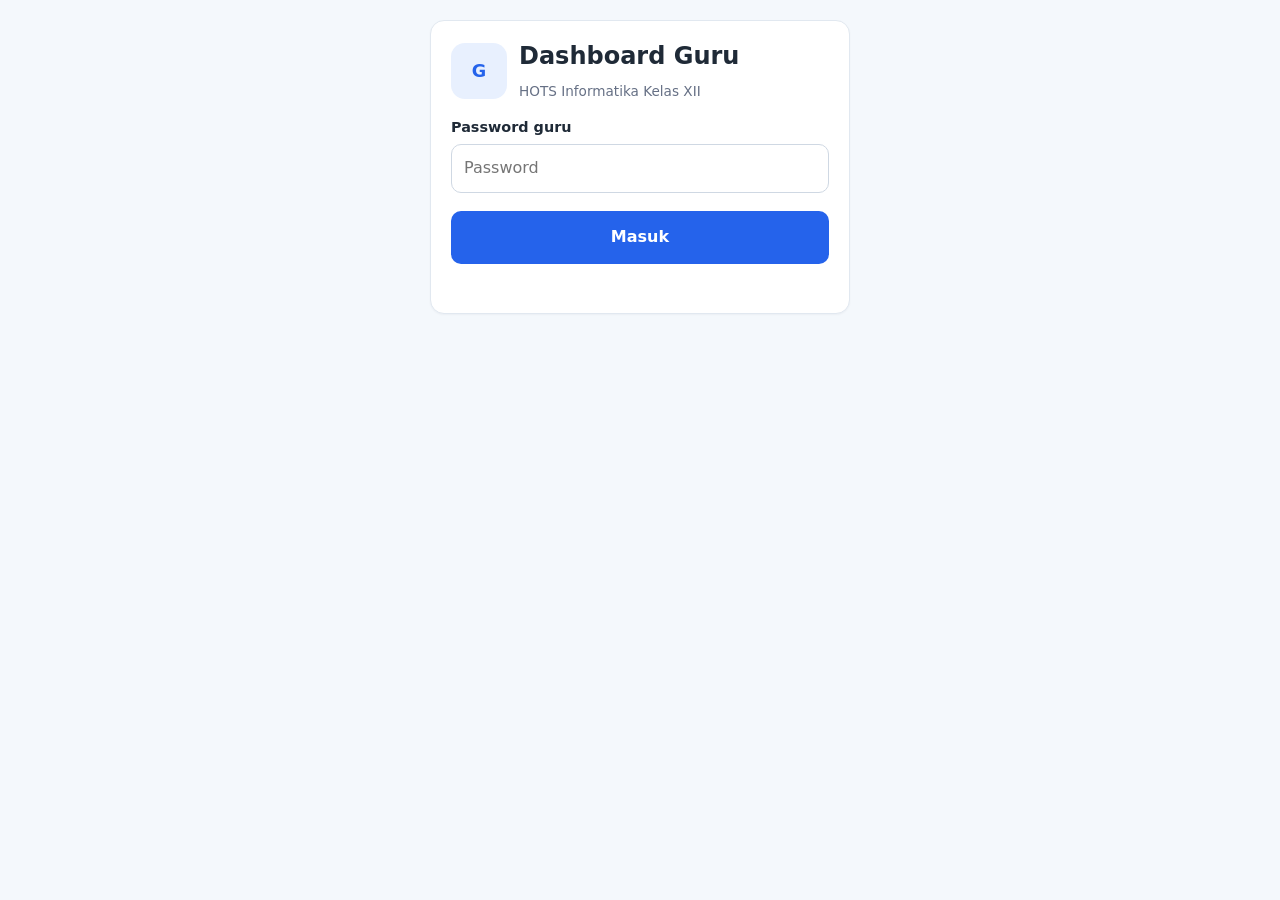
==== guru.html @ 513e83a5 "Add files via upload" ====
<!doctype html>
<html lang="id">
<head>
  <meta charset="utf-8">
  <meta name="viewport" content="width=device-width, initial-scale=1">
  <meta name="robots" content="noindex, nofollow">
  <title>Dashboard Guru - HOTS Informatika XII</title>
  <link rel="stylesheet" href="style.css">
</head>
<body>

<!-- ============ LOGIN GURU ============ -->
<main id="g-login" class="screen active">
  <div class="wrap" style="max-width:420px">
    <div class="card">
      <div class="brand-row">
        <div class="logo">G</div>
        <div><h1>Dashboard Guru</h1><div class="muted small">HOTS Informatika Kelas XII</div></div>
      </div>
      <form id="g-form" autocomplete="off">
        <label for="g-pass">Password guru</label>
        <input id="g-pass" type="password" placeholder="Password" required>
        <button class="btn block" type="submit">Masuk</button>
        <div id="g-err" class="error" role="alert"></div>
      </form>
    </div>
  </div>
</main>

<!-- ============ DASHBOARD ============ -->
<main id="g-app" class="screen">
  <div class="wrap wide">
    <div style="display:flex; justify-content:space-between; align-items:center; gap:12px; flex-wrap:wrap">
      <div class="brand-row" style="margin:0">
        <div class="logo">G</div>
        <div><h1 id="g-judul" style="margin:0">Dashboard Guru</h1><div class="muted small" id="g-sub"></div></div>
      </div>
      <div style="display:flex; gap:8px; align-items:center; flex-wrap:wrap">
        <span id="g-state" class="badge info"></span>
        <label style="margin:0; font-weight:400; font-size:.85rem"><input id="g-auto" type="checkbox" checked> auto-refresh 30 dtk</label>
        <button id="g-refresh" class="btn ghost sm" type="button">Muat ulang</button>
        <button id="g-keluar" class="btn ghost sm" type="button">Keluar</button>
      </div>
    </div>

    <div class="tabs" id="g-tabs">
      <button data-tab="ringkasan" class="on" type="button">Ringkasan</button>
      <button data-tab="hasil" type="button">Hasil Siswa</button>
      <button data-tab="atur" type="button">Pengaturan Waktu</button>
      <button data-tab="pin" type="button">PIN Siswa</button>
    </div>

    <!-- Ringkasan -->
    <section id="tab-ringkasan">
      <div class="stats" id="g-stats"></div>
      <div class="grid2">
        <div class="card"><h2>Rata-rata nilai per kelas</h2><div class="bars" id="g-kelas"></div></div>
        <div class="card"><h2>Rata-rata skor per soal <span class="muted small">(maks 10)</span></h2><div class="bars" id="g-soal"></div></div>
      </div>
    </section>

    <!-- Hasil -->
    <section id="tab-hasil" class="hidden">
      <div class="toolbar">
        <select id="f-kelas"><option value="">Semua kelas</option></select>
        <select id="f-status">
          <option value="">Semua status</option>
          <option value="Mengerjakan">Sedang mengerjakan</option>
          <option value="Selesai">Selesai</option>
          <option value="Belum">Belum masuk</option>
        </select>
        <input id="f-cari" type="text" placeholder="Cari nama...">
        <span style="flex:1"></span>
        <button id="g-hitung" class="btn ghost sm" type="button">Hitung ulang skor otomatis</button>
        <button id="g-csv" class="btn sm" type="button">Unduh CSV</button>
      </div>
      <div class="tablewrap">
        <table>
          <thead><tr>
            <th>Kelas</th><th>NIS/Absen</th><th>Nama</th><th>Tanggal</th><th>Mulai</th><th>Selesai</th>
            <th>Status</th><th>Pelanggaran</th><th>Nilai</th><th>Penilai</th><th></th>
          </tr></thead>
          <tbody id="g-rows"></tbody>
        </table>
      </div>
      <p class="small muted" style="margin-top:10px">
        Nilai awal adalah <b>saran otomatis</b> berdasarkan kata kunci. Buka <b>Detail</b> untuk membaca jawaban dan memberi skor akhir (0&ndash;10 per soal).
      </p>
    </section>

    <!-- Pengaturan -->
    <section id="tab-atur" class="hidden">
      <div class="card" style="max-width:640px">
        <h2>Jadwal pengerjaan</h2>
        <p class="muted small">Siswa hanya bisa login di antara waktu mulai dan selesai (WIB).</p>
        <label for="s-judul">Judul penilaian</label>
        <input id="s-judul" type="text" maxlength="80">
        <div class="row">
          <div><label for="s-mulai">Waktu mulai</label><input id="s-mulai" type="datetime-local"></div>
          <div><label for="s-selesai">Waktu selesai</label><input id="s-selesai" type="datetime-local"></div>
        </div>
        <label for="s-durasi">Durasi per siswa (menit, 0 = ikut waktu selesai)</label>
        <input id="s-durasi" type="number" min="0" max="600">
        <label for="s-hasil" style="display:flex; gap:8px; align-items:center; margin-top:18px"><input id="s-hasil" type="checkbox" style="width:auto"> Tampilkan nilai &amp; skor per soal ke siswa</label>
        <p class="muted small" style="margin:4px 0 0">Siswa melihatnya di <b>hasil.html</b>, hanya untuk jawaban yang sudah Anda nilai lewat tombol <b>Detail</b> (kolom Penilai = Guru). Nilai otomatis tidak ditampilkan.</p>
        <div style="display:flex; gap:8px; flex-wrap:wrap; margin-top:12px">
          <button id="s-sekarang" class="btn ghost sm" type="button">Mulai sekarang (+ sesuai durasi)</button>
          <button id="s-tutup" class="btn danger sm" type="button">Tutup sekarang</button>
        </div>
        <label for="s-pass" style="margin-top:22px">Ganti password guru (kosongkan bila tidak diganti)</label>
        <input id="s-pass" type="password" placeholder="Minimal 6 karakter" autocomplete="new-password">
        <button id="s-simpan" class="btn block" type="button">Simpan pengaturan</button>
        <div id="s-msg" class="small" style="margin-top:10px"></div>
      </div>
    </section>

    <!-- PIN Siswa -->
    <section id="tab-pin" class="hidden">
      <div class="card no-print" style="margin-bottom:12px">
        <h2>PIN untuk melihat hasil</h2>
        <p class="muted small" style="margin:0">Bagikan PIN ke masing-masing siswa (cetak lalu gunting, atau kirim lewat WA pribadi). Siswa memakainya di halaman <b>hasil.html</b>. Jaga kerahasiaan daftar ini. Salah PIN 5 kali, siswa dikunci 10 menit.</p>
      </div>
      <div class="toolbar no-print">
        <select id="p-kelas"><option value="">Semua kelas</option></select>
        <input id="p-cari" type="text" placeholder="Cari nama...">
        <span style="flex:1"></span>
        <button id="p-acak" class="btn danger sm" type="button">Acak ulang PIN kelas ini</button>
        <button id="p-cetak" class="btn ghost sm" type="button">Cetak</button>
        <button id="p-csv" class="btn sm" type="button">Unduh CSV</button>
      </div>
      <h2 class="print-only">Daftar PIN Hasil Penilaian HOTS Informatika XII</h2>
      <div class="tablewrap">
        <table>
          <thead><tr><th>Kelas</th><th>Nama</th><th>PIN</th><th class="no-print"></th></tr></thead>
          <tbody id="p-rows"></tbody>
        </table>
      </div>
    </section>
  </div>
</main>

<!-- ============ MODAL DETAIL ============ -->
<div id="g-modal" class="overlay hidden" style="align-items:start; overflow-y:auto">
  <div class="modal-card" style="margin:20px auto">
    <div style="display:flex; justify-content:space-between; gap:10px; align-items:start">
      <div><h2 id="m-nama" style="margin:0"></h2><div class="muted small" id="m-info"></div></div>
      <button id="m-tutup" class="btn ghost sm" type="button">Tutup</button>
    </div>
    <div id="m-log" class="banner warn hidden"></div>
    <div id="m-body"></div>
    <div style="display:flex; justify-content:space-between; align-items:center; gap:10px; margin-top:12px; flex-wrap:wrap">
      <b>Total nilai: <span id="m-total">0</span> / 100</b>
      <span id="m-msg" class="small"></span>
      <button id="m-simpan" class="btn" type="button">Simpan skor</button>
    </div>
  </div>
</div>

<div id="toast" class="toast hidden"></div>

<script src="config.js"></script>
<script src="guru.js"></script>
</body>
</html>
---- style.css ----
:root {
  --bg: #f4f8fc;
  --card: #ffffff;
  --ink: #1f2a37;
  --muted: #667085;
  --line: #e1e8f0;
  --brand: #2563eb;
  --brand-d: #1d4ed8;
  --brand-soft: #e8f0fe;
  --ok: #15803d;
  --ok-soft: #e7f6ec;
  --warn: #b45309;
  --warn-soft: #fff4e0;
  --bad: #b91c1c;
  --bad-soft: #fde8e8;
  --radius: 14px;
}
* { box-sizing: border-box; }
html, body { margin: 0; padding: 0; }
body {
  font-family: system-ui, -apple-system, "Segoe UI", Roboto, "Helvetica Neue", Arial, sans-serif;
  background: var(--bg);
  color: var(--ink);
  line-height: 1.55;
  -webkit-text-size-adjust: 100%;
}
h1, h2, h3 { line-height: 1.25; margin: 0 0 .4em; }
h1 { font-size: 1.5rem; }
h2 { font-size: 1.15rem; }
h3 { font-size: 1rem; }
p { margin: 0 0 .8em; }
.muted { color: var(--muted); }
.small { font-size: .85rem; }
.hidden { display: none !important; }

.screen { display: none; min-height: 100vh; padding: 20px 16px 40px; }
.screen.active { display: block; }
.wrap { max-width: 560px; margin: 0 auto; }
.wrap.wide { max-width: 1100px; }

.card {
  background: var(--card);
  border: 1px solid var(--line);
  border-radius: var(--radius);
  padding: 20px;
  box-shadow: 0 1px 2px rgba(16, 24, 40, .04);
}
.brand-row { display: flex; align-items: center; gap: 12px; margin-bottom: 14px; }
.logo {
  width: 56px; height: 56px; border-radius: 14px;
  background: var(--brand-soft); color: var(--brand);
  display: grid; place-items: center; font-weight: 700; font-size: 1.1rem; flex: none;
}

label { display: block; font-weight: 600; font-size: .9rem; margin: 14px 0 6px; }
input[type=text], input[type=number], input[type=password], input[type=date],
input[type=datetime-local], select, textarea {
  width: 100%;
  padding: 11px 12px;
  font: inherit;
  color: var(--ink);
  background: #fff;
  border: 1px solid #cfd8e3;
  border-radius: 10px;
  outline: none;
}
input:focus, select:focus, textarea:focus {
  border-color: var(--brand);
  box-shadow: 0 0 0 3px rgba(37, 99, 235, .15);
}
input[readonly] { background: #f3f6fa; color: var(--muted); }
.row { display: grid; grid-template-columns: 1fr 1fr; gap: 12px; }
@media (max-width: 520px) { .row { grid-template-columns: 1fr; } }

.btn {
  display: inline-flex; align-items: center; justify-content: center; gap: 8px;
  padding: 11px 18px; font: inherit; font-weight: 600;
  border: 1px solid transparent; border-radius: 10px; cursor: pointer;
  background: var(--brand); color: #fff;
}
.btn:hover { background: var(--brand-d); }
.btn:disabled { opacity: .55; cursor: not-allowed; }
.btn.block { width: 100%; margin-top: 18px; padding: 13px; }
.btn.ghost { background: #fff; color: var(--brand); border-color: #bfd0f5; }
.btn.ghost:hover { background: var(--brand-soft); }
.btn.danger { background: #fff; color: var(--bad); border-color: #f1b8b8; }
.btn.danger:hover { background: var(--bad-soft); }
.btn.sm { padding: 6px 12px; font-size: .85rem; border-radius: 8px; }

.banner { padding: 10px 14px; border-radius: 10px; font-size: .92rem; margin: 12px 0; border: 1px solid; }
.banner.info { background: var(--brand-soft); color: #1e40af; border-color: #c7d8fb; }
.banner.ok { background: var(--ok-soft); color: var(--ok); border-color: #b7e2c5; }
.banner.warn { background: var(--warn-soft); color: var(--warn); border-color: #f5d9a8; }
.banner.bad { background: var(--bad-soft); color: var(--bad); border-color: #f4bcbc; }
.error { color: var(--bad); font-size: .9rem; margin-top: 12px; min-height: 1.2em; }

.rules { margin: 6px 0 0; padding-left: 1.15em; font-size: .88rem; color: var(--muted); }
.rules li { margin: 3px 0; }
.rules a { color: var(--brand); text-decoration: underline; }

/* ---------- Layar ujian ---------- */
body.exam, body.exam * { -webkit-user-select: none; user-select: none; -webkit-touch-callout: none; }
body.exam textarea { -webkit-user-select: text; user-select: text; }

.topbar {
  position: sticky; top: 0; z-index: 5;
  display: flex; align-items: center; justify-content: space-between; gap: 12px; flex-wrap: wrap;
  background: #fff; border-bottom: 1px solid var(--line);
  padding: 10px 16px; margin: -20px -16px 16px;
}
.topbar .who { font-weight: 600; }
.topbar .who span { color: var(--muted); font-weight: 400; font-size: .88rem; }
.pill {
  display: inline-flex; align-items: center; gap: 6px; padding: 5px 12px;
  border-radius: 999px; font-weight: 600; font-size: .9rem;
  background: var(--brand-soft); color: var(--brand);
}
.pill.warn { background: var(--warn-soft); color: var(--warn); }
.pill.bad { background: var(--bad-soft); color: var(--bad); }
.pill.ok { background: var(--ok-soft); color: var(--ok); }
#timer { font-variant-numeric: tabular-nums; font-size: 1.05rem; }

.exam-grid { display: grid; grid-template-columns: 190px 1fr; gap: 16px; align-items: start; }
@media (max-width: 760px) { .exam-grid { grid-template-columns: 1fr; } }
.nav { display: flex; flex-wrap: wrap; gap: 8px; }
.nav button {
  width: 38px; height: 38px; border-radius: 10px; font: inherit; font-weight: 600;
  border: 1px solid #cfd8e3; background: #fff; color: var(--ink); cursor: pointer;
}
.nav button.done { background: var(--ok-soft); border-color: #b7e2c5; color: var(--ok); }
.nav button.cur { background: var(--brand); border-color: var(--brand); color: #fff; }
.tag {
  display: inline-block; font-size: .78rem; font-weight: 600; padding: 2px 9px;
  border-radius: 999px; background: var(--brand-soft); color: var(--brand); margin-right: 6px;
}
.kasus {
  background: #f8fafc; border: 1px solid var(--line); border-left: 4px solid var(--brand);
  border-radius: 10px; padding: 12px 14px; margin: 10px 0 14px; white-space: pre-wrap;
}
.kasus pre.code, pre.code {
  background: #0f172a; color: #e2e8f0; padding: 10px 12px; border-radius: 8px;
  overflow-x: auto; font-size: .82rem; margin: 8px 0; white-space: pre;
  font-family: ui-monospace, SFMono-Regular, Menlo, Consolas, monospace;
}
.pertanyaan { white-space: pre-wrap; font-weight: 500; margin-bottom: 12px; }
textarea.jawab { min-height: 220px; resize: vertical; line-height: 1.5; }
.q-actions { display: flex; justify-content: space-between; gap: 10px; margin-top: 14px; flex-wrap: wrap; }

.overlay {
  position: fixed; inset: 0; z-index: 50; background: rgba(15, 23, 42, .55);
  display: grid; place-items: center; padding: 16px;
}
.overlay .box {
  background: #fff; border-radius: var(--radius); padding: 24px; max-width: 440px; width: 100%;
  box-shadow: 0 20px 50px rgba(15, 23, 42, .3);
}
.overlay.lock { background: rgba(255, 255, 255, .97); }
.toast {
  position: fixed; left: 50%; bottom: 24px; transform: translateX(-50%);
  background: #1f2a37; color: #fff; padding: 10px 16px; border-radius: 10px;
  font-size: .9rem; z-index: 60; max-width: 90vw;
}

/* ---------- Dashboard guru ---------- */
.tabs { display: flex; gap: 6px; flex-wrap: wrap; margin: 14px 0; }
.tabs button {
  padding: 8px 16px; border-radius: 999px; font: inherit; font-weight: 600; cursor: pointer;
  border: 1px solid #cfd8e3; background: #fff; color: var(--ink);
}
.tabs button.on { background: var(--brand); border-color: var(--brand); color: #fff; }
.stats { display: grid; grid-template-columns: repeat(auto-fit, minmax(150px, 1fr)); gap: 12px; margin-bottom: 16px; }
.stat { background: #fff; border: 1px solid var(--line); border-radius: 12px; padding: 14px; }
.stat b { display: block; font-size: 1.5rem; line-height: 1.2; }
.stat span { color: var(--muted); font-size: .85rem; }
.bars { display: grid; gap: 10px; }
.bar-row { display: grid; grid-template-columns: 70px 1fr 56px; gap: 10px; align-items: center; font-size: .9rem; }
.bar { height: 12px; background: #eaf0f8; border-radius: 99px; overflow: hidden; }
.bar i { display: block; height: 100%; background: var(--brand); border-radius: 99px; }
.grid2 { display: grid; grid-template-columns: 1fr 1fr; gap: 16px; }
@media (max-width: 800px) { .grid2 { grid-template-columns: 1fr; } }
.toolbar { display: flex; gap: 10px; flex-wrap: wrap; align-items: center; margin-bottom: 12px; }
.toolbar select, .toolbar input[type=text] { width: auto; min-width: 150px; }
.tablewrap { overflow-x: auto; background: #fff; border: 1px solid var(--line); border-radius: 12px; }
table { border-collapse: collapse; width: 100%; font-size: .9rem; }
th, td { padding: 9px 12px; text-align: left; border-bottom: 1px solid var(--line); white-space: nowrap; }
th { background: #f2f6fb; font-size: .8rem; text-transform: uppercase; letter-spacing: .03em; color: var(--muted); position: sticky; top: 0; }
tr:last-child td { border-bottom: none; }
.badge { display: inline-block; padding: 2px 10px; border-radius: 999px; font-size: .8rem; font-weight: 600; }
.badge.ok { background: var(--ok-soft); color: var(--ok); }
.badge.warn { background: var(--warn-soft); color: var(--warn); }
.badge.bad { background: var(--bad-soft); color: var(--bad); }
.badge.info { background: var(--brand-soft); color: var(--brand); }
.modal-card {
  background: #fff; border-radius: var(--radius); max-width: 820px; width: 100%;
  max-height: 92vh; overflow-y: auto; padding: 22px;
}
.q-block { border: 1px solid var(--line); border-radius: 12px; padding: 14px; margin: 12px 0; }
.answer {
  white-space: pre-wrap; background: #f8fafc; border: 1px solid var(--line);
  border-radius: 8px; padding: 10px 12px; margin: 8px 0; min-height: 40px;
}
.score-in { width: 90px !important; display: inline-block; }
details summary { cursor: pointer; color: var(--brand); font-weight: 600; font-size: .9rem; }
details .pre { white-space: pre-wrap; margin-top: 6px; font-size: .9rem; }

/* ---------- Halaman hasil siswa ---------- */
.big-score { font-size: 3.4rem; font-weight: 700; line-height: 1; color: var(--brand); font-variant-numeric: tabular-nums; }
#hasil .bars { margin: 8px 0 4px; }
#hasil .bar-row { grid-template-columns: 64px 1fr 62px; }

/* ---------- Tab PIN: cetak ---------- */
.print-only { display: none; }
.pin-code { font-family: ui-monospace, SFMono-Regular, Menlo, Consolas, monospace; font-weight: 700; font-size: 1.05rem; letter-spacing: .12em; }
@media print {
  body.cetak-pin { background: #fff; }
  body.cetak-pin #g-app .wrap > div:first-child,
  body.cetak-pin .tabs, body.cetak-pin .no-print,
  body.cetak-pin #tab-ringkasan, body.cetak-pin #tab-hasil, body.cetak-pin #tab-atur,
  body.cetak-pin #g-modal, body.cetak-pin #toast { display: none !important; }
  body.cetak-pin .print-only { display: block !important; }
  body.cetak-pin .tablewrap { border: none; }
  body.cetak-pin th { position: static; }
  body.cetak-pin .screen { padding: 0; }
  body.cetak-pin tr { page-break-inside: avoid; }
}
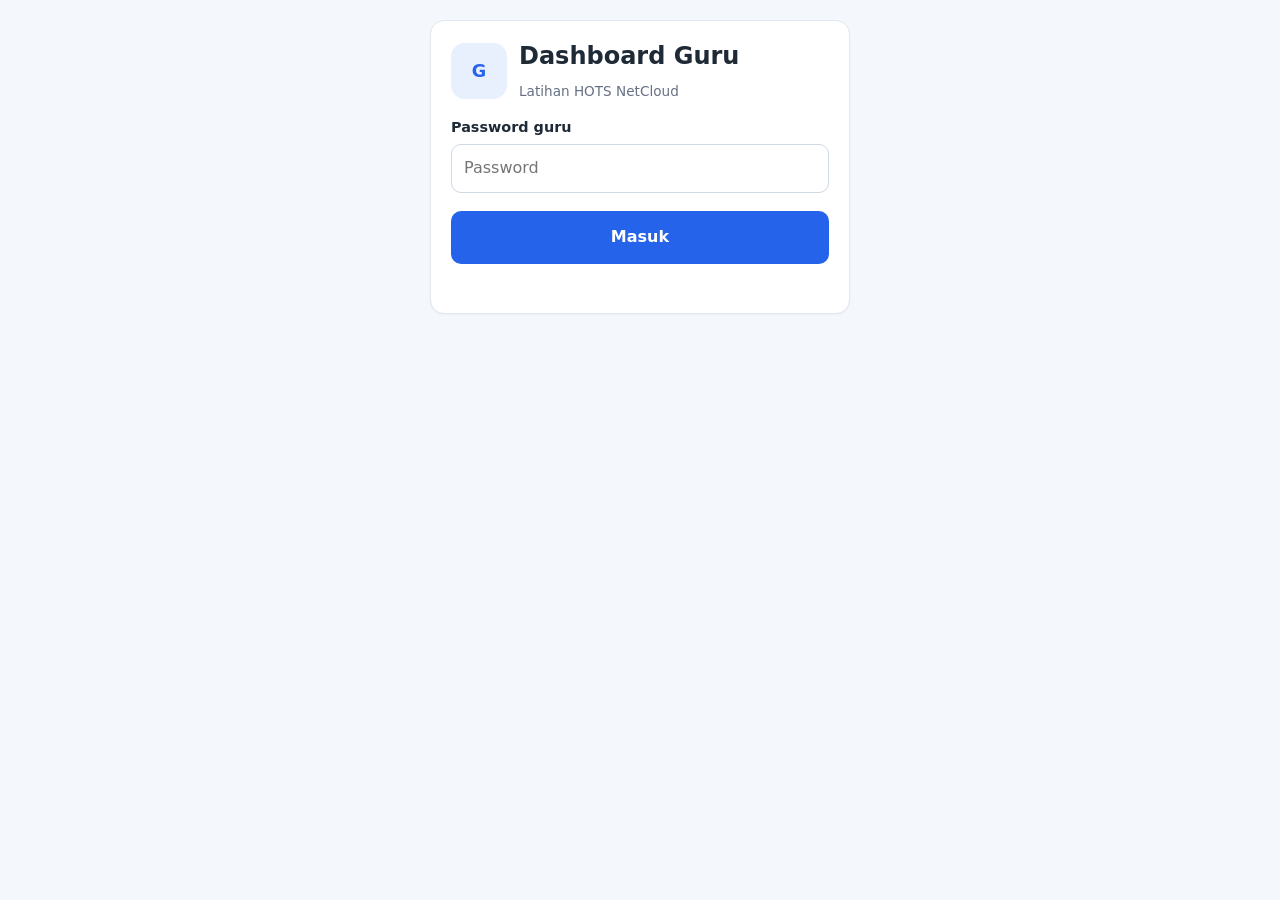
==== commit b86b7256: "Update guru.html" ====
--- a/guru.html
+++ b/guru.html
@@ -4,7 +4,7 @@
   <meta charset="utf-8">
   <meta name="viewport" content="width=device-width, initial-scale=1">
   <meta name="robots" content="noindex, nofollow">
-  <title>Dashboard Guru - HOTS Informatika XII</title>
+  <title>Dashboard Guru - Latihan HOTS NetCloud</title>
   <link rel="stylesheet" href="style.css">
 </head>
 <body>
@@ -15,7 +15,7 @@
     <div class="card">
       <div class="brand-row">
         <div class="logo">G</div>
-        <div><h1>Dashboard Guru</h1><div class="muted small">HOTS Informatika Kelas XII</div></div>
+        <div><h1>Dashboard Guru</h1><div class="muted small">Latihan HOTS NetCloud</div></div>
       </div>
       <form id="g-form" autocomplete="off">
         <label for="g-pass">Password guru</label>
